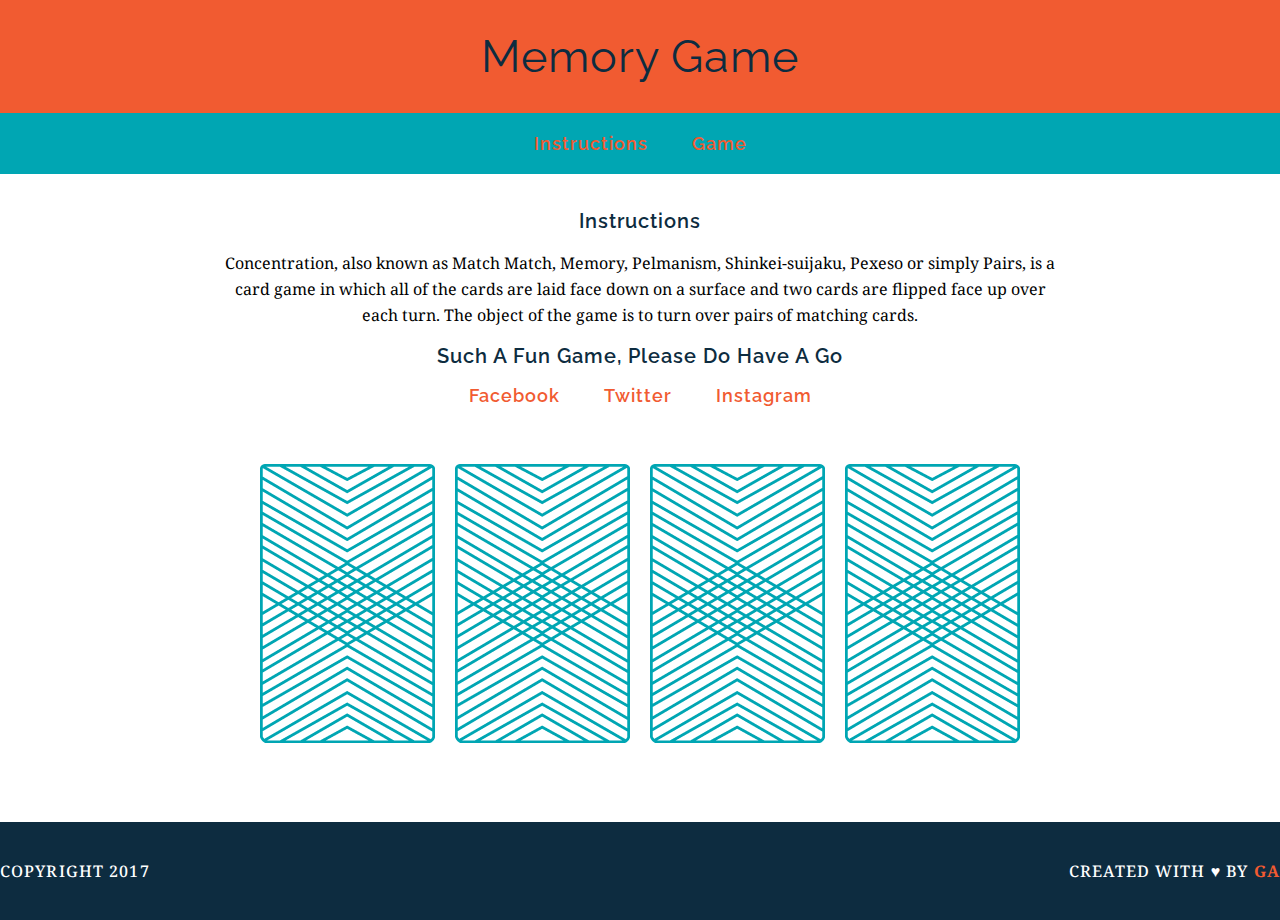
==== index.html @ 728fc893 "created gme logic" ====
<!DOCTYPE html>
<html>
<head>
	<title>Memory Card Game</title>
	<link href="https://fonts.googleapis.com/css?family=Droid+Serif|Raleway:400,500,600,700" rel="stylesheet">
	<link href="css/style.css" rel="stylesheet" type="text/css">

</head>
<body>
	<header>
		<h1>Memory Game</h1>
	</header>
	<nav>
		<a href="#instructions">Instructions</a> <a href="#game">Game</a>
	</nav>

	<main>
	<h2 id="instructions">Instructions</h2>
	<p>Concentration, also known as Match Match, Memory, Pelmanism, Shinkei-suijaku, Pexeso or simply Pairs, is a card game in which all of the cards are laid face down on a surface and two cards are flipped face up over each turn. The object of the game is to turn over pairs of matching cards.</p>
	<h2>Such a fun game, please do have a go</h2>
	<a href="#">Facebook</a> <a href="#">Twitter</a>  <a href="#">Instagram</a>
	<br>
	<br>
	

	<div id="game">
		<img src="images/back.png" alt="Queen of Diamonds">
		<img src="images/back.png" alt="Queen of Hearts">
		<img src="images/back.png" alt="King of Diamonds">
		<img src="images/back.png" alt="King of Hearts">
	</div>
	</main>

	<footer class="clearfix">
		<p class="copyright">
			Copyright 2017
		</p>

		<p class="message">
			Created with &hearts; by <span class="name">GA</span>
		</p>
	</footer>


<script src="js/main.js"></script>
</body>
</html>
---- css/style.css ----
body {
text-align: center;
margin: 0;
}

header {
	background-color: #F15B31;
	color: #FFFFFF;
	padding: 30px 20px;
}
a {
	text-decoration: none;
	font-family: Raleway, sans-serif;
	color: #F15B31;
	letter-spacing: 1px;
	font-weight: 600;
	font-size: 18px;
	text-transform: capitalize;
	margin: 0 20px;
}

a:hover {
	border-color: white;
}

h1, h2 {
	font-family: Raleway, sans-serif;
	color: #0D2C40;
	letter-spacing: 1px;
	text-transform: capitalize;
	border: red;
	

}

h1 {
	font-weight: 400;
	font-size: 45px;
	margin: 0;
}

h2 {
	font-weight: 600;
	font-size: 20px;
}

p{
	font-family: "Droid Serif", serif;
	font-size: 16px;
	line-height: 26px;
}

nav { 
	background-color: #00a6b3;
	color: #FFFFFF;
	padding: 20px 0;
 }


nav a {
	border-bottom: 2px solid transparent;
}
 main {
 	width: 850px;
 	margin: 35px auto;

 }

 img {
 	margin: 40px 8px;
 	
 }

 footer {
 	text-transform: uppercase;
 	padding: 20px 0;
 	background-color: #0D2C40;
 	color: white;
 	font-size: 14px;
 	letter-spacing: 0.08em;
 	font-weight: 500;
 	font-family: Raleway, sans-serif;
 }

 .copyright {
 	float: left;
 }

 .message {
 	float: right;
 }

 .clearfix:after {
 	visibility: hidden;
 	display: block;
 	content: " ";
 	clear: both;
 	height: 0;
 	font-size: 0;

 }

 .name {
 	color: #F15B31;
 	font-weight: 700;
 }
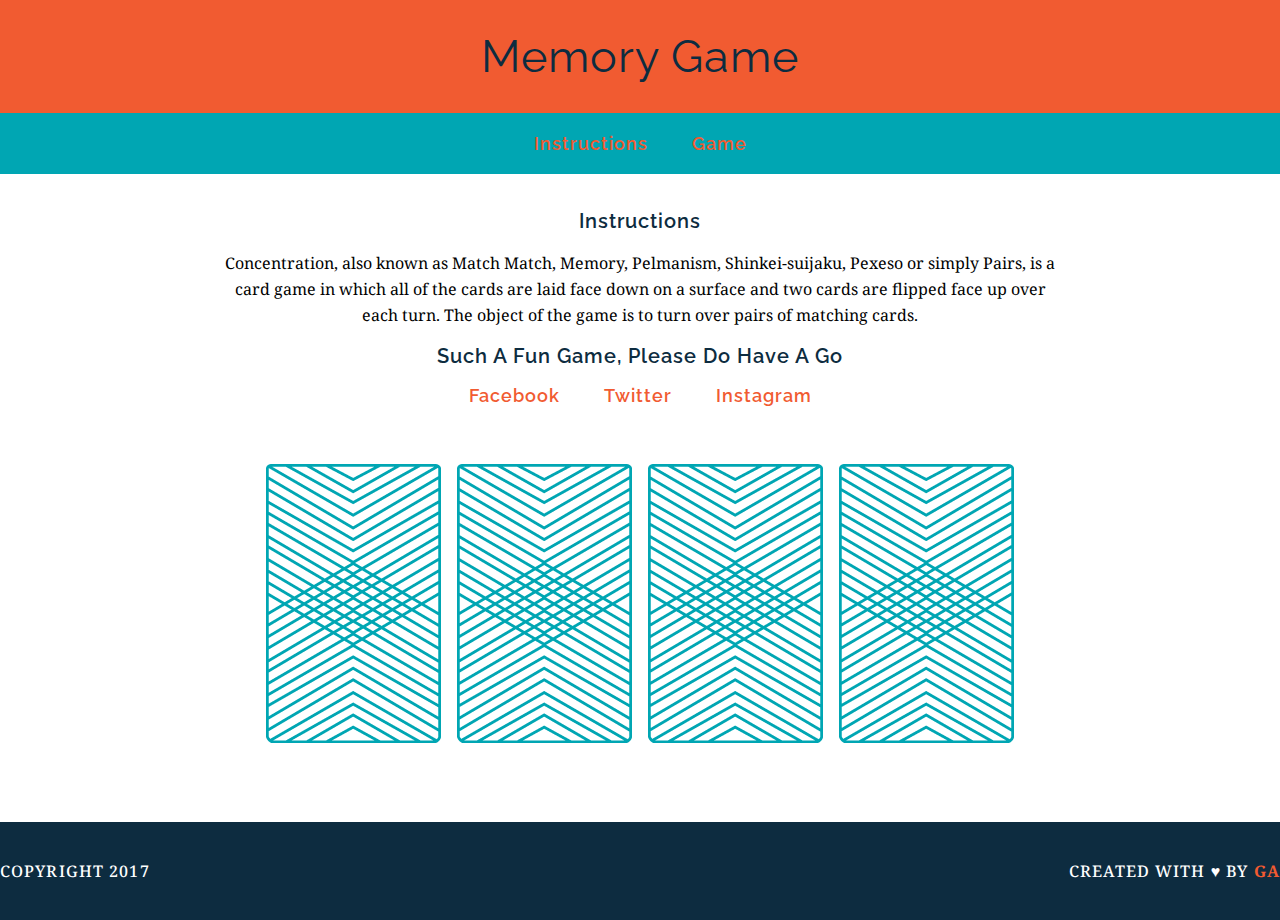
==== commit f1c5faa8: "created game logic" ====
--- a/index.html
+++ b/index.html
@@ -23,12 +23,10 @@
 	<br>
 	
 
-	<div id="game">
-		<img src="images/back.png" alt="Queen of Diamonds">
-		<img src="images/back.png" alt="Queen of Hearts">
-		<img src="images/back.png" alt="King of Diamonds">
-		<img src="images/back.png" alt="King of Hearts">
-	</div>
+	<div id="game-board" class="board clearfix"></div>
+
+	
+
 	</main>
 
 	<footer class="clearfix">
